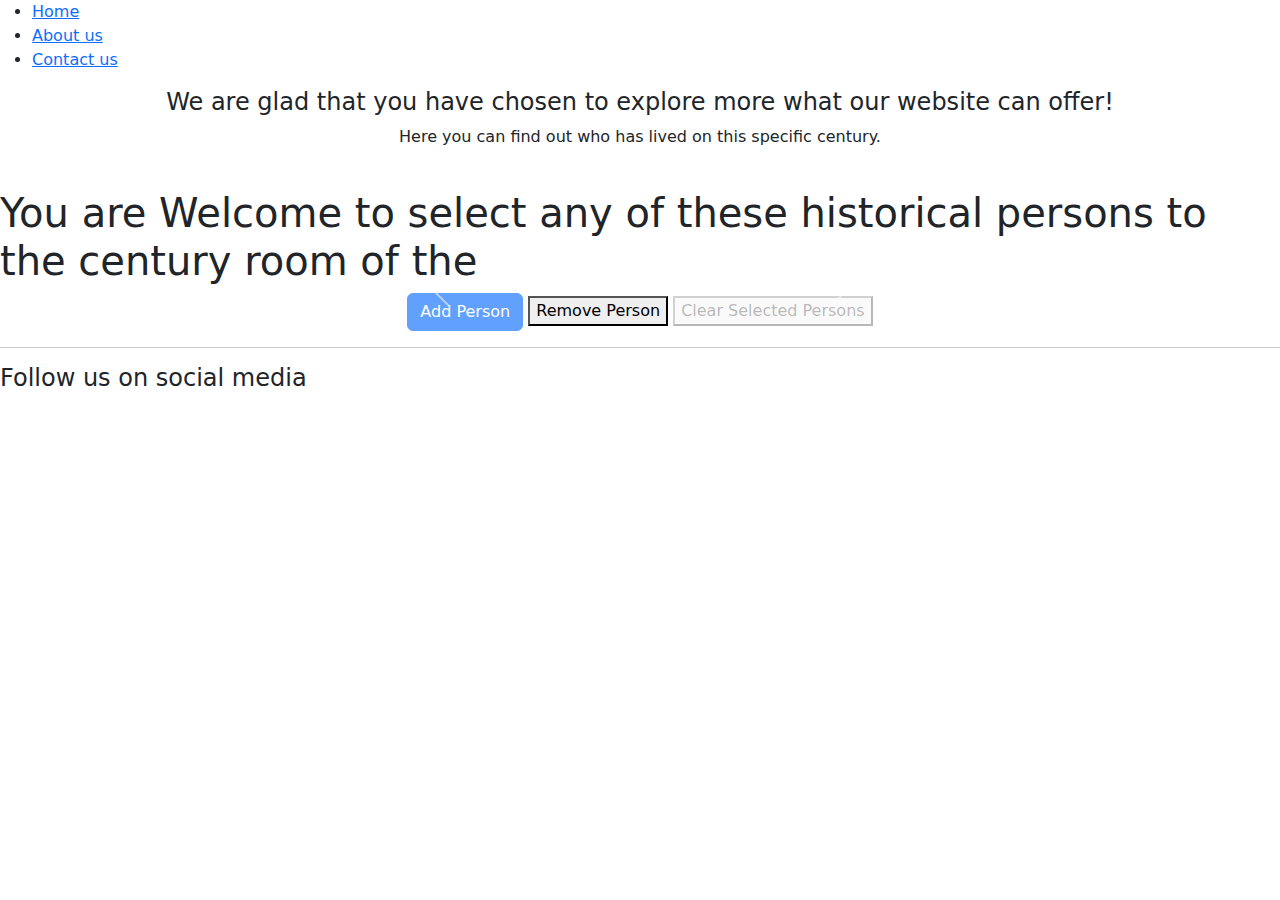
==== historical-persons/historicalPersonsPage.html @ 048453ae "MVP done" ====
<!DOCTYPE html>
<html lang="en">
<head>
    <meta charset="UTF-8">
    <meta name="viewport" content="width=device-width, initial-scale=1.0">
    <title>Museum-by-centuries-app</title>
    <link href="https://cdn.jsdelivr.net/npm/bootstrap@5.3.3/dist/css/bootstrap.min.css" rel="stylesheet" integrity="sha384-QWTKZyjpPEjISv5WaRU9OFeRpok6YctnYmDr5pNlyT2bRjXh0JMhjY6hW+ALEwIH" crossorigin="anonymous">
    <link rel="stylesheet" href="../styles/styles.css">
</head>
<body class="persons-page">

    <!-- NAVBAR -->
     <header>
        <nav>
          <ul>
            <li><a href="../index.html">Home</a></li>
            <li><a href="#">About us</a></li>
            <li><a href="#footer">Contact us</a></li>
        </ul>
        </nav>
    </header>


    <!-- SELECT PERSONS -->
     <section id="overview-of-persons-container">
        <h4>We are glad that you have chosen to explore more what our website can offer!</h4>
        <p>Here you can find out who has lived on this specific century.</p>
        <br>
        <h1>You are Welcome to select any of these historical persons to the century room of the<span id="changing-century-text"></span></h1>
        <div id="historical-persons-selection">
          <div id="carouselExampleCaptions" class="carousel slide">
            <div class="carousel-indicators"></div> <div class="carousel-inner"></div>
          
            <button class="carousel-control-prev" type="button" data-bs-target="#carouselExampleCaptions" data-bs-slide="prev">
              <span class="carousel-control-prev-icon" aria-hidden="true"></span>
              <span class="visually-hidden">Previous</span>
            </button>
            <button class="carousel-control-next" type="button" data-bs-target="#carouselExampleCaptions" data-bs-slide="next">
              <span class="carousel-control-next-icon" aria-hidden="true"></span>
              <span class="visually-hidden">Next</span>
            </button>
          </div>
          <div id="persons-action-container">
            <button id="add-person-btn" class="btn btn-primary">Add Person</button>
            <button id="remove-person-btn">Remove Person</button>
            <button id="clear-persons-btn">Clear Selected Persons</button>
          </div>


        </div>
     </section>


    <!-- FOOTER -->
     <footer>
      <hr>
      <h4>Follow us on social media</h4>
      <!-- <div class="social-media">
          <a href="https://www.facebook.com/?"><img src="https://upload.wikimedia.org/wikipedia/commons/5/51/Facebook_f_logo_%282019%29.svg" alt="Facebook">Facebook</a>
          <a href="https://x.com/?lang=eng"><img src="https://upload.wikimedia.org/wikipedia/en/6/60/Twitter_Logo_Blue.svg" alt="Twitter">Twitter</a>
          <a href="https://www.instagram.com/"><img src="https://upload.wikimedia.org/wikipedia/commons/a/a5/Instagram_icon.png" alt="Instagram">Instagram</a>
      </div> -->
     </footer>

    <script src="https://cdn.jsdelivr.net/npm/bootstrap@5.3.3/dist/js/bootstrap.min.js" integrity="sha384-0pUGZvbkm6XF6gxjEnlmuGrJXVbNuzT9qBBavbLwCsOGabYfZo0T0to5eqruptLy" crossorigin="anonymous"></script>
    <script src="../roomClass.js" type="module"></script>
    <script src="./historicalPersonsPage.js" type="module"></script>
</body>
</html>
---- styles/styles.css ----
/* FRONT PAGE */

#main-section {
    text-align: center;
}

#main-museum-div {
    display: flex;
    flex-direction: column;
    align-items: center;
    justify-content: center;
}

#museum-floor-container {
    height: 100vh;
    width: 50vw
}

.museum-room h3 {
    display: none
    
}

.museum-room:hover h3 {
    display: block
}

.museum-room {
    cursor: pointer
}

#first-room {
    background-color: blue;
}

#second-room {
    background-color: coral;
}

#third-room {
    background-color: aqua;
}

#fourth-room {
    background-color: burlywood;
}

.button-container {
    display: flex;
    justify-content: center;
    align-items: center
}

.button-container {
    opacity: 0;
    transition: opacity 0.5s ease;
    visibility: hidden
}

.button-container.active {
    opacity: 1;
    visibility: visible
}

span {}

/* HISTORICAL PERSON PAGE */

#overview-of-persons-container {
    display: flex;
    flex-direction: column;
    align-items: center
}

.carousel-item {
    height: 32rem;
    width: 50vw;
    background-color: aliceblue
}


/* ROOM VIEW PAGE */

body .room-view {
    display: flex;
    justify-content: center;
    align-items: center;
    min-height: 100vh;
    perspective: 1px;
    overflow-x: hidden;
}

#category-of-persons-of-history {
    background-attachment: fixed;
    background-size: cover;
    background-position: center;
}

.person-card {
    position: relative;
    width: 400px;
    height: 600px;
    perspective: 1000px;
    transform-style: preserve-3d;
}

.front, .back {
    position: absolute;
    width: 100%;
    height: 100%;
    backface-visibility: hidden;
    transition: transform 0.8s ease-in-out;
    overflow: hidden;
    transform-origin: left;
}

.back {
    transform: rotateY(180deg);
}

.card.show-back .front {
    transform: rotateY(-180deg)
}

.card.show-back .back {
    transform: rotateY(0deg)
}

.card.show-back .person-details {
    display: none;
}

.person-image {
    width: 100%;
    height: 100%;
    object-fit: cover;
    transition: opacity 0.5s ease;
}

.person-overlay {
    position: absolute;
    top: 0;
    left: 0;
    width: 100%;
    height: 100%;
    background: rgba(0, 0, 0, 0.6);
    display: flex;
    opacity: 0;
    flex-direction: column;
    justify-content: center;
    align-items: center;
    transition: opacity 0.5s ease;
}

.person-card:hover .person-overlay {
    opacity: 1;
}

.person-info {
    color: white;
    text-align: center;
    opacity: 0;
    transition: opacity 0.5s ease;
}

.person-card:hover .person-info {
    opacity: 1;
}

.more-info {
    margin-top: 10px;
    cursor: pointer;
}

.person-details {
    bottom: 0;
    left: 0;
    width: 100%;
    text-align: center;
    background: rgba(0, 0, 0, 0.8);
    position: absolute;
    overflow: visible;
}

.full-bio {
    font-style: italic;
    font-size: 14px;
    position: absolute;
    color: white;
    left: 0;
    width: 100%;
    padding: 10px;
    top: 100%;
    animation: scrollUp var(--bio-animation-duration) forwards;
    animation-timing-function: linear;
}

@keyframes scrollUp {
    to {
        top: 25%;
    }
}

.person-details.show-full-bio .full-bio {
    animation-play-state: running
}

.person-card.click-indicator {
    cursor: pointer;
    border: 2px solid transparent;
    border-image: linear-gradient(
      to right,
      rgba(255, 255, 255, 0.2),
      rgba(255, 255, 255, 1),
      rgba(255, 255, 255, 0.2)
    ) 1;
    border-image-slice: 1;
    background-clip: padding-box;
  
    animation: glowingBorder 3s linear infinite;
  }
  
  @keyframes glowingBorder {
    0% {
      border-image-source: linear-gradient(to right, rgba(255, 255, 255, 0.2), rgba(255, 255, 255, 1), rgba(255, 255, 255, 0.2));
    }
    50% {
      border-image-source: linear-gradient(to right, rgba(255, 255, 255, 1), rgba(255, 255, 255, 0.2), rgba(255, 255, 255, 1));
    }
    100% {
      border-image-source: linear-gradient(to right, rgba(255, 255, 255, 0.2), rgba(255, 255, 255, 1), rgba(255, 255, 255, 0.2));
    }
  }

.notable-work {
    position: absolute;
    top: 0;
    left: 0;
    width: 100%;
    height: 100%;
    background: rgba(0, 0, 0, 0.9);
    display: flex;
    flex-direction: column;
    justify-content: center;
    align-items: center;
    text-align: center;
    transition: transform 0.6s ease-in-out;
    backface-visibility: hidden;
}

.notable-work img {
    max-width: 80%;
    margin-bottom: 10px;
}

.notable-work p {
    padding: 0 10px;
    color: white;
    text-shadow: 1px 1px 2px black;
}
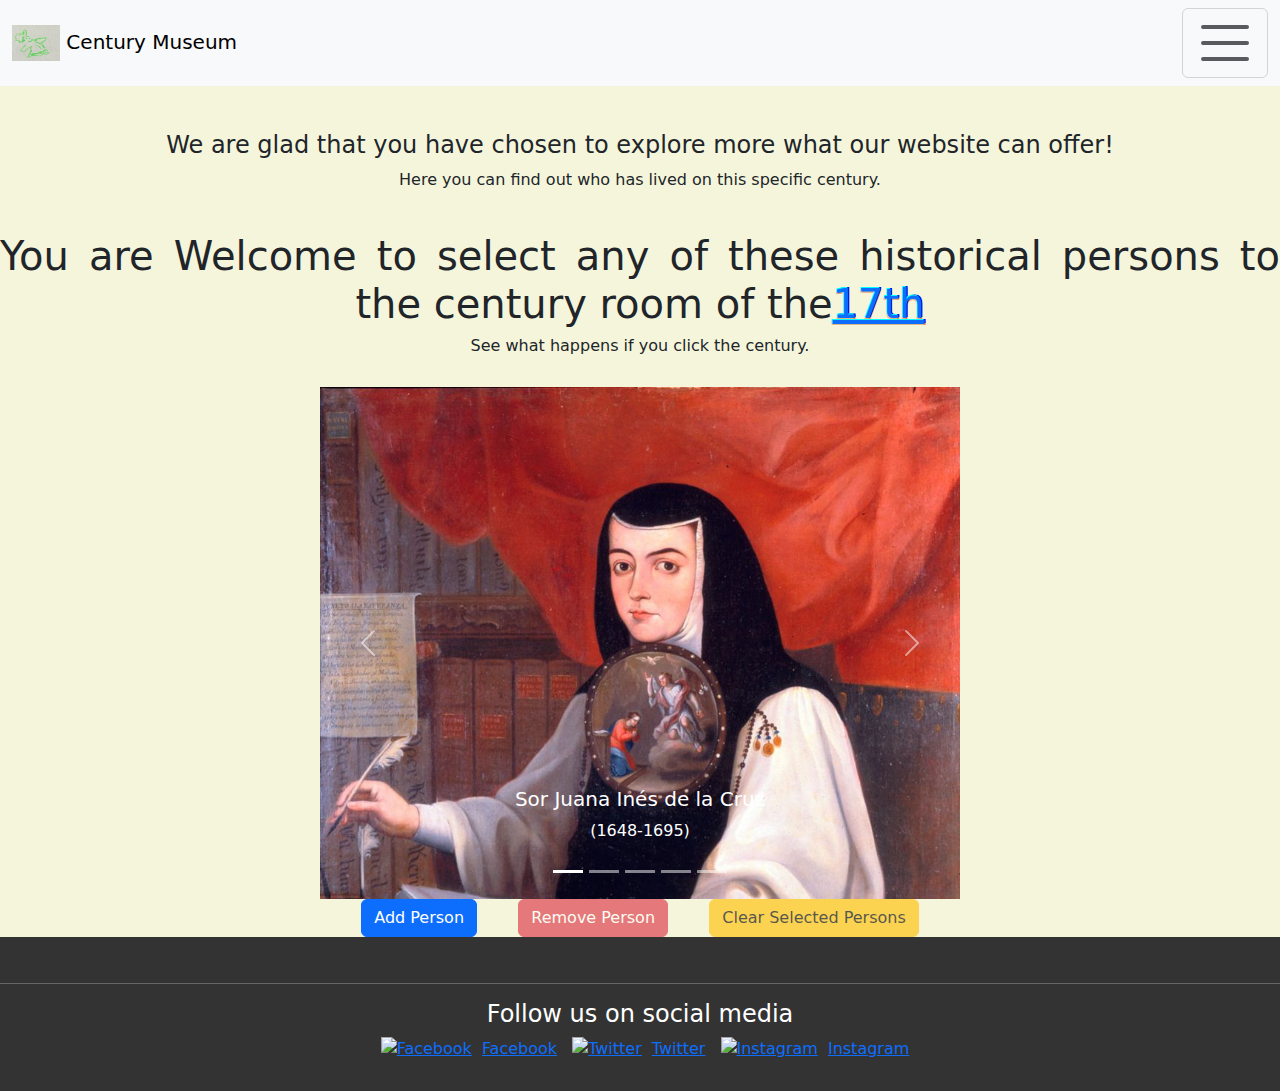
==== commit 8a009fc5: "styling the pages and changing the way persons are displayed inside the view-room" ====
--- a/historical-persons/historicalPersonsPage.html
+++ b/historical-persons/historicalPersonsPage.html
@@ -7,17 +7,29 @@
     <link href="https://cdn.jsdelivr.net/npm/bootstrap@5.3.3/dist/css/bootstrap.min.css" rel="stylesheet" integrity="sha384-QWTKZyjpPEjISv5WaRU9OFeRpok6YctnYmDr5pNlyT2bRjXh0JMhjY6hW+ALEwIH" crossorigin="anonymous">
     <link rel="stylesheet" href="../styles/styles.css">
 </head>
-<body class="persons-page">
+<body id="persons-page">
 
     <!-- NAVBAR -->
      <header>
-        <nav>
-          <ul>
-            <li><a href="../index.html">Home</a></li>
-            <li><a href="#">About us</a></li>
-            <li><a href="#footer">Contact us</a></li>
-        </ul>
-        </nav>
+      <nav class="navbar bg-body-tertiary">
+        <div class="container-fluid">
+          <a class="navbar-brand" href="#">
+            <img src="../images/logo/logo_of_the_Century_museum.jpg" alt="logo" width="48" height="36" class="d-inline-block align-text-middle">
+            Century Museum
+          </a>
+          <button class="navbar-toggler" type="button" data-bs-toggle="collapse" data-bs-target="#navbarNavAltMarkup" aria-controls="navbarNavAltMarkup" aria-expanded="false" aria-label="Toggle navigation">
+            <span class="navbar-toggler-icon"></span>
+          </button>
+          <div class="collapse navbar-collapse" id="navbarNavAltMarkup">
+            <div class="navbar-nav">
+              <a class="nav-link active" aria-current="page" href="../index.html">Home</a>
+              <a class="nav-link" href="#">Features</a>
+              <a class="nav-link disabled" aria-disabled="true">About us</a>
+              <a class="nav-link" href="#footer">Contact us</a>
+            </div>
+          </div>
+        </div>
+      </nav>
     </header>
 
 
@@ -26,8 +38,15 @@
         <h4>We are glad that you have chosen to explore more what our website can offer!</h4>
         <p>Here you can find out who has lived on this specific century.</p>
         <br>
-        <h1>You are Welcome to select any of these historical persons to the century room of the<span id="changing-century-text"></span></h1>
+        <div id="welcome-text">
+          <h1>You are Welcome to select any of these historical persons to the century room of the<span id="changing-century-text"></span></h1>
+          <h6>See what happens if you click the century.</h6>
+        </div>
+        <br>
         <div id="historical-persons-selection">
+          <div id="notification-container">
+            <p id="notification-message"></p>
+          </div>
           <div id="carouselExampleCaptions" class="carousel slide">
             <div class="carousel-indicators"></div> <div class="carousel-inner"></div>
           
@@ -42,24 +61,25 @@
           </div>
           <div id="persons-action-container">
             <button id="add-person-btn" class="btn btn-primary">Add Person</button>
-            <button id="remove-person-btn">Remove Person</button>
-            <button id="clear-persons-btn">Clear Selected Persons</button>
+            <button id="remove-person-btn" class="btn btn-danger">Remove Person</button>
+            <button id="clear-persons-btn" class="btn btn-warning">Clear Selected Persons</button>
           </div>
 
 
         </div>
+
      </section>
-
+     
 
     <!-- FOOTER -->
-     <footer>
+     <footer id="footer">
       <hr>
       <h4>Follow us on social media</h4>
-      <!-- <div class="social-media">
+      <div class="social-media">
           <a href="https://www.facebook.com/?"><img src="https://upload.wikimedia.org/wikipedia/commons/5/51/Facebook_f_logo_%282019%29.svg" alt="Facebook">Facebook</a>
-          <a href="https://x.com/?lang=eng"><img src="https://upload.wikimedia.org/wikipedia/en/6/60/Twitter_Logo_Blue.svg" alt="Twitter">Twitter</a>
+          <a href="https://x.com/?lang=eng"><img src="https://upload.wikimedia.org/wikipedia/commons/thumb/c/ce/X_logo_2023.svg/240px-X_logo_2023.svg.png" alt="Twitter">Twitter</a>
           <a href="https://www.instagram.com/"><img src="https://upload.wikimedia.org/wikipedia/commons/a/a5/Instagram_icon.png" alt="Instagram">Instagram</a>
-      </div> -->
+      </div>
      </footer>
 
     <script src="https://cdn.jsdelivr.net/npm/bootstrap@5.3.3/dist/js/bootstrap.min.js" integrity="sha384-0pUGZvbkm6XF6gxjEnlmuGrJXVbNuzT9qBBavbLwCsOGabYfZo0T0to5eqruptLy" crossorigin="anonymous"></script>
--- a/styles/styles.css
+++ b/styles/styles.css
@@ -1,9 +1,46 @@
 
+
+/* GENERAL STYLING */
+
+.coloring-nav {
+    background-color: #3f87a6;
+}
+
+footer {
+    background-color: #333;
+    color: #fff;
+    padding: 30px 0;
+    text-align: center;
+}
+
+.footer-links a {
+    text-decoration: none;
+    color: #fff;
+    margin: 0 10px;
+}
+
+.footer-links a:hover {
+    text-decoration: underline;
+}
+
+.social-media img {
+    width: 30px;
+    margin: 0 10px;
+}
+
+span {
+    font-size: 40px;
+    text-shadow: -1px -1px 0 aqua,
+    1px -1px 0 blue,
+    -1px 1px 0 burlywood,
+    1px 1px 0 coral;
+}
 
 /* FRONT PAGE */
 
 #main-section {
     text-align: center;
+    background: linear-gradient(#3f87a6, #ebf8e1, #f69d3c);
 }
 
 #main-museum-div {
@@ -64,46 +101,102 @@
     visibility: visible
 }
 
-span {}
+
+
 
 /* HISTORICAL PERSON PAGE */
 
 #overview-of-persons-container {
+    padding-top: 45px;
+    background-color: beige;
     display: flex;
     flex-direction: column;
-    align-items: center
+    align-items: center;
+}
+
+#overview-of-persons-container #welcome-text {
+    text-align: justify;
+    text-align-last: center;
 }
 
 .carousel-item {
     height: 32rem;
     width: 50vw;
-    background-color: aliceblue
-}
-
+    transition: transform 0.6s ease, opacity 0.6s ease;
+}
+
+.carousel-inner {
+    overflow: hidden;
+}
+
+.selected-person {
+    background-color: lightgray;
+}
+
+button:disabled {
+    opacity: 0.65;
+    cursor: not-allowed;
+}
+
+#persons-action-container {
+    display: flex;
+    justify-content: space-evenly;
+}
+
+#notification-container {
+    display: none;
+    position: fixed;
+    top: 10px;
+    right: 10px;
+    z-index: 100;
+    background-color: deepskyblue;
+    color: purple;
+    padding: 10px;
+    border-radius: 5px;
+}
 
 /* ROOM VIEW PAGE */
 
-body .room-view {
-    display: flex;
-    justify-content: center;
-    align-items: center;
-    min-height: 100vh;
-    perspective: 1px;
-    overflow-x: hidden;
-}
-
 #category-of-persons-of-history {
-    background-attachment: fixed;
-    background-size: cover;
-    background-position: center;
+    background-color: beige;
+}
+
+#persons-on-display {
+    background-color: beige;
+    display: flex;
+    flex-direction: row;
+}
+
+#message-container {
+    font-size: 25px;
+    display: none;
+    text-align: center;
+    margin-top: 20px;
+}
+
+#message-container a {
+    color: blue;
+    text-decoration: none;
+    cursor: pointer;
+}
+
+#message-container a:hover {
+    text-decoration: underline;
 }
 
 .person-card {
+    flex-grow: 1;
+    background-color: beige;
     position: relative;
-    width: 400px;
-    height: 600px;
+    max-width: 400px;
+    height: 550px;
     perspective: 1000px;
     transform-style: preserve-3d;
+    transition: width 0.3s ease;
+}
+
+.person-card:hover {
+    width: 450px;
 }
 
 .front, .back {
@@ -133,8 +226,7 @@
 }
 
 .person-image {
-    width: 100%;
-    height: 100%;
+    max-width: 100%;
     object-fit: cover;
     transition: opacity 0.5s ease;
 }
@@ -152,6 +244,7 @@
     justify-content: center;
     align-items: center;
     transition: opacity 0.5s ease;
+    overflow: hidden;
 }
 
 .person-card:hover .person-overlay {
@@ -159,6 +252,7 @@
 }
 
 .person-info {
+    width: 100%;
     color: white;
     text-align: center;
     opacity: 0;
@@ -174,65 +268,17 @@
     cursor: pointer;
 }
 
-.person-details {
-    bottom: 0;
-    left: 0;
-    width: 100%;
-    text-align: center;
-    background: rgba(0, 0, 0, 0.8);
+.full-bio {
+    display: none;
     position: absolute;
-    overflow: visible;
-}
-
-.full-bio {
+    margin-top: 5px;
+    text-align: center;
     font-style: italic;
     font-size: 14px;
-    position: absolute;
     color: white;
-    left: 0;
-    width: 100%;
-    padding: 10px;
-    top: 100%;
-    animation: scrollUp var(--bio-animation-duration) forwards;
-    animation-timing-function: linear;
-}
-
-@keyframes scrollUp {
-    to {
-        top: 25%;
-    }
-}
-
-.person-details.show-full-bio .full-bio {
-    animation-play-state: running
-}
-
-.person-card.click-indicator {
-    cursor: pointer;
-    border: 2px solid transparent;
-    border-image: linear-gradient(
-      to right,
-      rgba(255, 255, 255, 0.2),
-      rgba(255, 255, 255, 1),
-      rgba(255, 255, 255, 0.2)
-    ) 1;
-    border-image-slice: 1;
-    background-clip: padding-box;
-  
-    animation: glowingBorder 3s linear infinite;
-  }
-  
-  @keyframes glowingBorder {
-    0% {
-      border-image-source: linear-gradient(to right, rgba(255, 255, 255, 0.2), rgba(255, 255, 255, 1), rgba(255, 255, 255, 0.2));
-    }
-    50% {
-      border-image-source: linear-gradient(to right, rgba(255, 255, 255, 1), rgba(255, 255, 255, 0.2), rgba(255, 255, 255, 1));
-    }
-    100% {
-      border-image-source: linear-gradient(to right, rgba(255, 255, 255, 0.2), rgba(255, 255, 255, 1), rgba(255, 255, 255, 0.2));
-    }
-  }
+    width: 100%;
+    padding: 5px;
+}
 
 .notable-work {
     position: absolute;
@@ -248,6 +294,7 @@
     text-align: center;
     transition: transform 0.6s ease-in-out;
     backface-visibility: hidden;
+    cursor: pointer;
 }
 
 .notable-work img {
